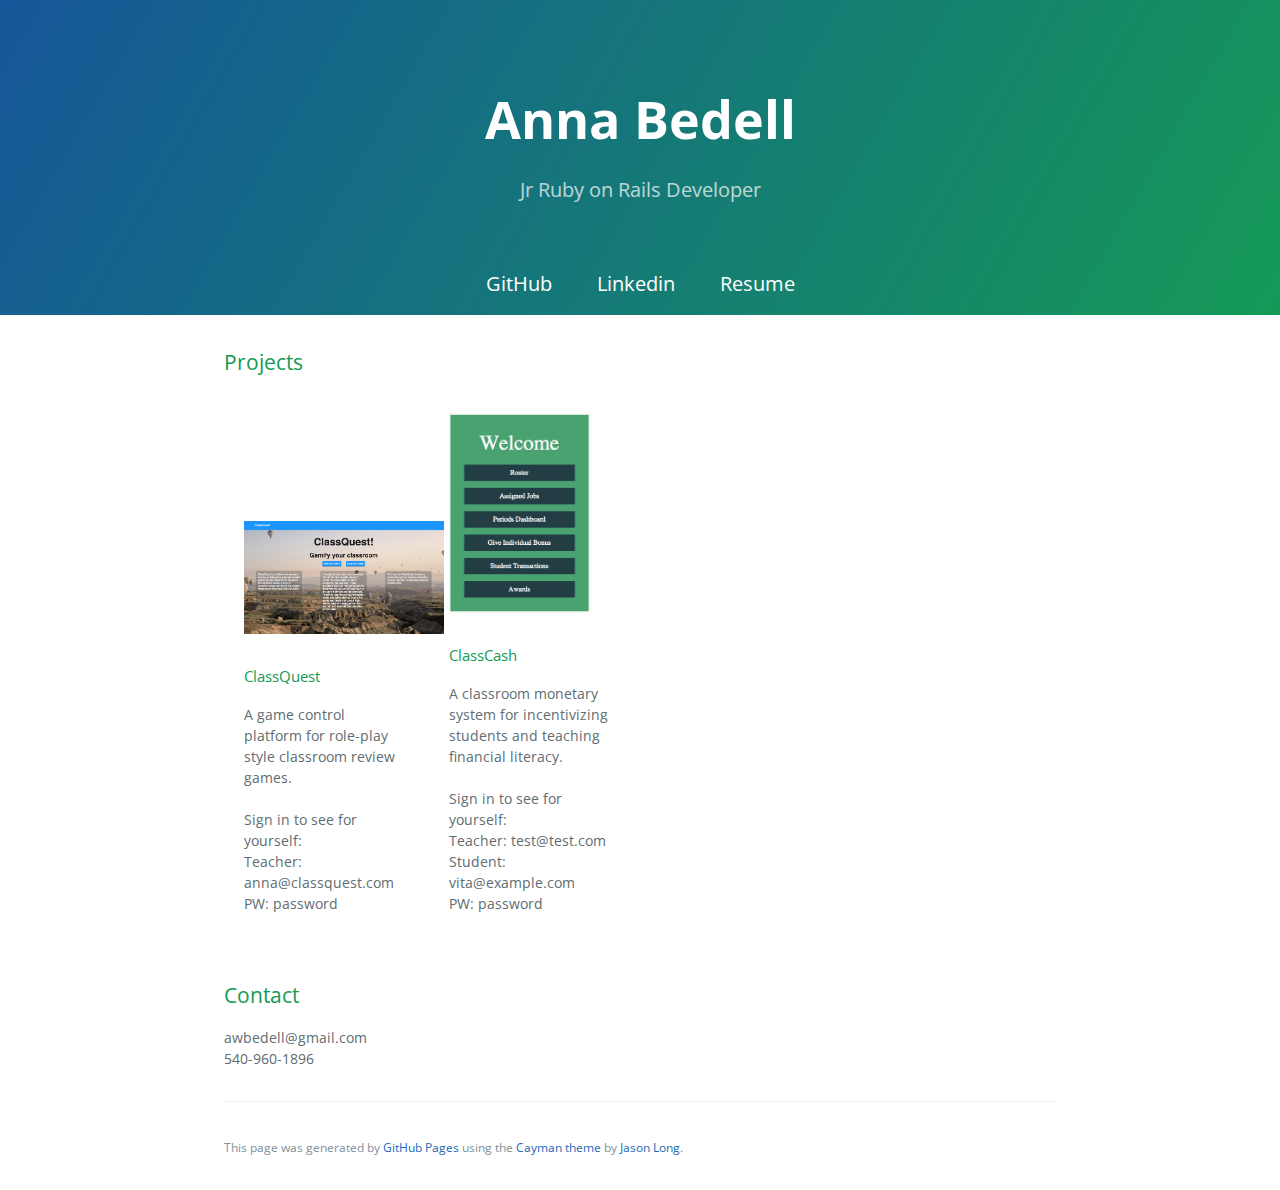
==== index.html @ 71cf977d "padding" ====
<!DOCTYPE html>
<html lang="en-us">
  <head>
    <meta charset="UTF-8">
    <title>Anna Bedell</title>
    <meta name="viewport" content="width=device-width, initial-scale=1">
    <link rel="stylesheet" type="text/css" href="stylesheets/normalize.css" media="screen">
    <link href='http://fonts.googleapis.com/css?family=Open+Sans:400,700' rel='stylesheet' type='text/css'>
    <link rel="stylesheet" type="text/css" href="stylesheets/stylesheet.css" media="screen">
    <link rel="stylesheet" type="text/css" href="stylesheets/github-light.css" media="screen">
  </head>
  <body>
    <section class="page-header">
      <h1 class="project-name">Anna Bedell</h1>
      <h2 class="project-tagline">Jr Ruby on Rails Developer</h2>
      <div id="links">
        <a class="link" href="https://github.com/awbedell">GitHub</a>
        <a class="link" href="https://linkedin.com/in/awbedell">Linkedin</a>
        <a class="link" href="https://docs.google.com/document/d/1DVwb1af0Q2CZbgKpsr6tnfH87fNF6zikXGmyRwDmG8s/pub?embedded=true">Resume</a>
      </div>
    </section>

    <section class="main-content">
      <h3><span class="octicon octicon-link"></span>Projects</h3>
      <div id="project1" class="project-container"><a href="classquest.herokuapp.com"><img class="project" src="/images/classquest.png"></a><h5>ClassQuest</h5><p class="description">A game control platform for role-play style classroom review games.</br></br>Sign in to see for yourself: </br>Teacher: anna@classquest.com</br>PW: password</p></div>
      <div id="project2" class="project-container"><a href="class-cash.herokuapp.com"><img class="project" src="/images/classcash.png"></a><h5>ClassCash</h5><p class="description">A classroom monetary system for incentivizing students and teaching financial literacy.</br></br>Sign in to see for yourself: </br>Teacher: test@test.com</br>Student: vita@example.com</br>PW: password</p></div>

      <h3><span class="octicon octicon-link"></span>Contact</h3>

      <p>awbedell@gmail.com</br>540-960-1896</p>

      <footer class="site-footer">

        <span class="site-footer-credits">This page was generated by <a href="https://pages.github.com">GitHub Pages</a> using the <a href="https://github.com/jasonlong/cayman-theme">Cayman theme</a> by <a href="https://twitter.com/jasonlong">Jason Long</a>.</span>
      </footer>

    </section>


  </body>
</html>
---- stylesheets/stylesheet.css ----
* {
  box-sizing: border-box; }

body {
  padding: 0;
  margin: 0;
  font-family: "Open Sans", "Helvetica Neue", Helvetica, Arial, sans-serif;
  font-size: 16px;
  line-height: 1.5;
  color: #606c71; }

a {
  color: #1e6bb8;
  text-decoration: none; }
  a:hover {
    font-style: italic; }

p {
  font-size: 14px;
}

.btn {
  display: inline-block;
  margin-bottom: 1rem;
  color: rgba(255, 255, 255, 0.7);
  background-color: rgba(255, 255, 255, 0.08);
  border-color: rgba(255, 255, 255, 0.2);
  border-style: solid;
  border-width: 1px;
  border-radius: 0.3rem;
  transition: color 0.2s, background-color 0.2s, border-color 0.2s; }
  .btn + .btn {
    margin-left: 1rem; }

.btn:hover {
  color: rgba(255, 255, 255, 0.8);
  text-decoration: none;
  background-color: rgba(255, 255, 255, 0.2);
  border-color: rgba(255, 255, 255, 0.3); }

@media screen and (min-width: 64em) {
  .btn {
    padding: 0.75rem 1rem; } }

@media screen and (min-width: 42em) and (max-width: 64em) {
  .btn {
    padding: 0.6rem 0.9rem;
    font-size: 0.9rem; } }

@media screen and (max-width: 42em) {
  .btn {
    display: block;
    width: 100%;
    padding: 0.75rem;
    font-size: 0.9rem; }
    .btn + .btn {
      margin-top: 1rem;
      margin-left: 0; } }

.page-header {
  color: #fff;
  text-align: center;
  background-color: #159957;
  background-image: linear-gradient(120deg, #155799, #159957); }

@media screen and (min-width: 64em) {
  .page-header {
    padding: 5rem 6rem 1rem 6rem; } }

@media screen and (min-width: 42em) and (max-width: 64em) {
  .page-header {
    padding: 3rem 4rem; } }

@media screen and (max-width: 42em) {
  .page-header {
    padding: 2rem 1rem; } }

.project-name {
  margin-top: 0;
  margin-bottom: 0.1rem;
  display: block;
}

@media screen and (min-width: 64em) {
  .project-name {
    font-size: 3.25rem; } }

@media screen and (min-width: 42em) and (max-width: 64em) {
  .project-name {
    font-size: 2.25rem; } }

@media screen and (max-width: 42em) {
  .project-name {
    font-size: 1.75rem; } }

.project-tagline {
  margin-bottom: 4rem;
  font-weight: normal;
  opacity: 0.7;
  display: block;
}

@media screen and (min-width: 64em) {
  .project-tagline {
    font-size: 1.25rem; } }

@media screen and (min-width: 42em) and (max-width: 64em) {
  .project-tagline {
    font-size: 1.15rem; } }

@media screen and (max-width: 42em) {
  .project-tagline {
    font-size: 1rem; } }

.main-content :first-child {
  margin-top: 0; }
.main-content h1, .main-content h2, .main-content h3, .main-content h4, .main-content h5, .main-content h6 {
  margin-top: 2rem;
  margin-bottom: 1rem;
  font-weight: normal;
  color: #159957; }
.main-content p {
  margin-bottom: 1em; }
.main-content code {
  padding: 2px 4px;
  font-family: Consolas, "Liberation Mono", Menlo, Courier, monospace;
  font-size: 0.9rem;
  color: #383e41;
  background-color: #f3f6fa;
  border-radius: 0.3rem; }
.main-content pre {
  padding: 0.8rem;
  margin-top: 0;
  margin-bottom: 1rem;
  font: 1rem Consolas, "Liberation Mono", Menlo, Courier, monospace;
  color: #567482;
  word-wrap: normal;
  background-color: #f3f6fa;
  border: solid 1px #dce6f0;
  border-radius: 0.3rem; }
  .main-content pre > code {
    padding: 0;
    margin: 0;
    font-size: 0.9rem;
    color: #567482;
    word-break: normal;
    white-space: pre;
    background: transparent;
    border: 0; }
.main-content .highlight {
  margin-bottom: 1rem; }
  .main-content .highlight pre {
    margin-bottom: 0;
    word-break: normal; }
.main-content .highlight pre, .main-content pre {
  padding: 0.8rem;
  overflow: auto;
  font-size: 0.9rem;
  line-height: 1.45;
  border-radius: 0.3rem; }
.main-content pre code, .main-content pre tt {
  display: inline;
  max-width: initial;
  padding: 0;
  margin: 0;
  overflow: initial;
  line-height: inherit;
  word-wrap: normal;
  background-color: transparent;
  border: 0; }
  .main-content pre code:before, .main-content pre code:after, .main-content pre tt:before, .main-content pre tt:after {
    content: normal; }
.main-content ul, .main-content ol {
  margin-top: 0; }
.main-content blockquote {
  padding: 0 1rem;
  margin-left: 0;
  color: #819198;
  border-left: 0.3rem solid #dce6f0; }
  .main-content blockquote > :first-child {
    margin-top: 0; }
  .main-content blockquote > :last-child {
    margin-bottom: 0; }
.main-content table {
  display: block;
  width: 100%;
  overflow: auto;
  word-break: normal;
  word-break: keep-all; }
  .main-content table th {
    font-weight: bold; }
  .main-content table th, .main-content table td {
    padding: 0.5rem 1rem;
    border: 1px solid #e9ebec; }
.main-content dl {
  padding: 0; }
  .main-content dl dt {
    padding: 0;
    margin-top: 1rem;
    font-size: 1rem;
    font-weight: bold; }
  .main-content dl dd {
    padding: 0;
    margin-bottom: 1rem; }
.main-content hr {
  height: 2px;
  padding: 0;
  margin: 1rem 0;
  background-color: #eff0f1;
  border: 0; }

@media screen and (min-width: 64em) {
  .main-content {
    max-width: 64rem;
    padding: 2rem 6rem;
    margin: 0 auto;
    font-size: 1.1rem; } }

@media screen and (min-width: 42em) and (max-width: 64em) {
  .main-content {
    padding: 2rem 4rem;
    font-size: 1.1rem; } }

@media screen and (max-width: 42em) {
  .main-content {
    padding: 2rem 1rem;
    font-size: 1rem; } }

.site-footer {
  padding-top: 2rem;
  margin-top: 2rem;
  border-top: solid 1px #eff0f1; }

.site-footer-owner {
  display: block;
  font-weight: bold; }

.site-footer-credits {
  color: #819198;
  font-size: 12px;
}

@media screen and (min-width: 64em) {
  .site-footer {
    font-size: 1rem; } }

@media screen and (min-width: 42em) and (max-width: 64em) {
  .site-footer {
    font-size: 1rem; } }

@media screen and (max-width: 42em) {
  .site-footer {
    font-size: 0.9rem; } }

.link{
  color: white;
  padding-left: 20px;
  padding-right: 20px;
}

#links {
  font-size: 1.25rem;
}

.project {
  height: auto;
  max-height: 200px;
  max-width: 200px;
  display: block;
}

.project-container {
  display: inline-block;
  max-width: 200px;
  padding: 20px;
}
---- stylesheets/github-light.css ----
/*
   Copyright 2014 GitHub Inc.

   Licensed under the Apache License, Version 2.0 (the "License");
   you may not use this file except in compliance with the License.
   You may obtain a copy of the License at

       http://www.apache.org/licenses/LICENSE-2.0

   Unless required by applicable law or agreed to in writing, software
   distributed under the License is distributed on an "AS IS" BASIS,
   WITHOUT WARRANTIES OR CONDITIONS OF ANY KIND, either express or implied.
   See the License for the specific language governing permissions and
   limitations under the License.

*/

.pl-c /* comment */ {
  color: #969896;
}

.pl-c1      /* constant, markup.raw, meta.diff.header, meta.module-reference, meta.property-name, support, support.constant, support.variable, variable.other.constant */,
.pl-s .pl-v /* string variable */ {
  color: #0086b3;
}

.pl-e  /* entity */,
.pl-en /* entity.name */ {
  color: #795da3;
}

.pl-s .pl-s1 /* string source */,
.pl-smi      /* storage.modifier.import, storage.modifier.package, storage.type.java, variable.other, variable.parameter.function */ {
  color: #333;
}

.pl-ent /* entity.name.tag */ {
  color: #63a35c;
}

.pl-k /* keyword, storage, storage.type */ {
  color: #a71d5d;
}

.pl-pds              /* punctuation.definition.string, string.regexp.character-class */,
.pl-s                /* string */,
.pl-s .pl-pse .pl-s1 /* string punctuation.section.embedded source */,
.pl-sr               /* string.regexp */,
.pl-sr .pl-cce       /* string.regexp constant.character.escape */,
.pl-sr .pl-sra       /* string.regexp string.regexp.arbitrary-repitition */,
.pl-sr .pl-sre       /* string.regexp source.ruby.embedded */ {
  color: #183691;
}

.pl-v /* variable */ {
  color: #ed6a43;
}

.pl-id /* invalid.deprecated */ {
  color: #b52a1d;
}

.pl-ii /* invalid.illegal */ {
  background-color: #b52a1d;
  color: #f8f8f8;
}

.pl-sr .pl-cce /* string.regexp constant.character.escape */ {
  color: #63a35c;
  font-weight: bold;
}

.pl-ml /* markup.list */ {
  color: #693a17;
}

.pl-mh        /* markup.heading */,
.pl-mh .pl-en /* markup.heading entity.name */,
.pl-ms        /* meta.separator */ {
  color: #1d3e81;
  font-weight: bold;
}

.pl-mq /* markup.quote */ {
  color: #008080;
}

.pl-mi /* markup.italic */ {
  color: #333;
  font-style: italic;
}

.pl-mb /* markup.bold */ {
  color: #333;
  font-weight: bold;
}

.pl-md /* markup.deleted, meta.diff.header.from-file */ {
  background-color: #ffecec;
  color: #bd2c00;
}

.pl-mi1 /* markup.inserted, meta.diff.header.to-file */ {
  background-color: #eaffea;
  color: #55a532;
}

.pl-mdr /* meta.diff.range */ {
  color: #795da3;
  font-weight: bold;
}

.pl-mo /* meta.output */ {
  color: #1d3e81;
}
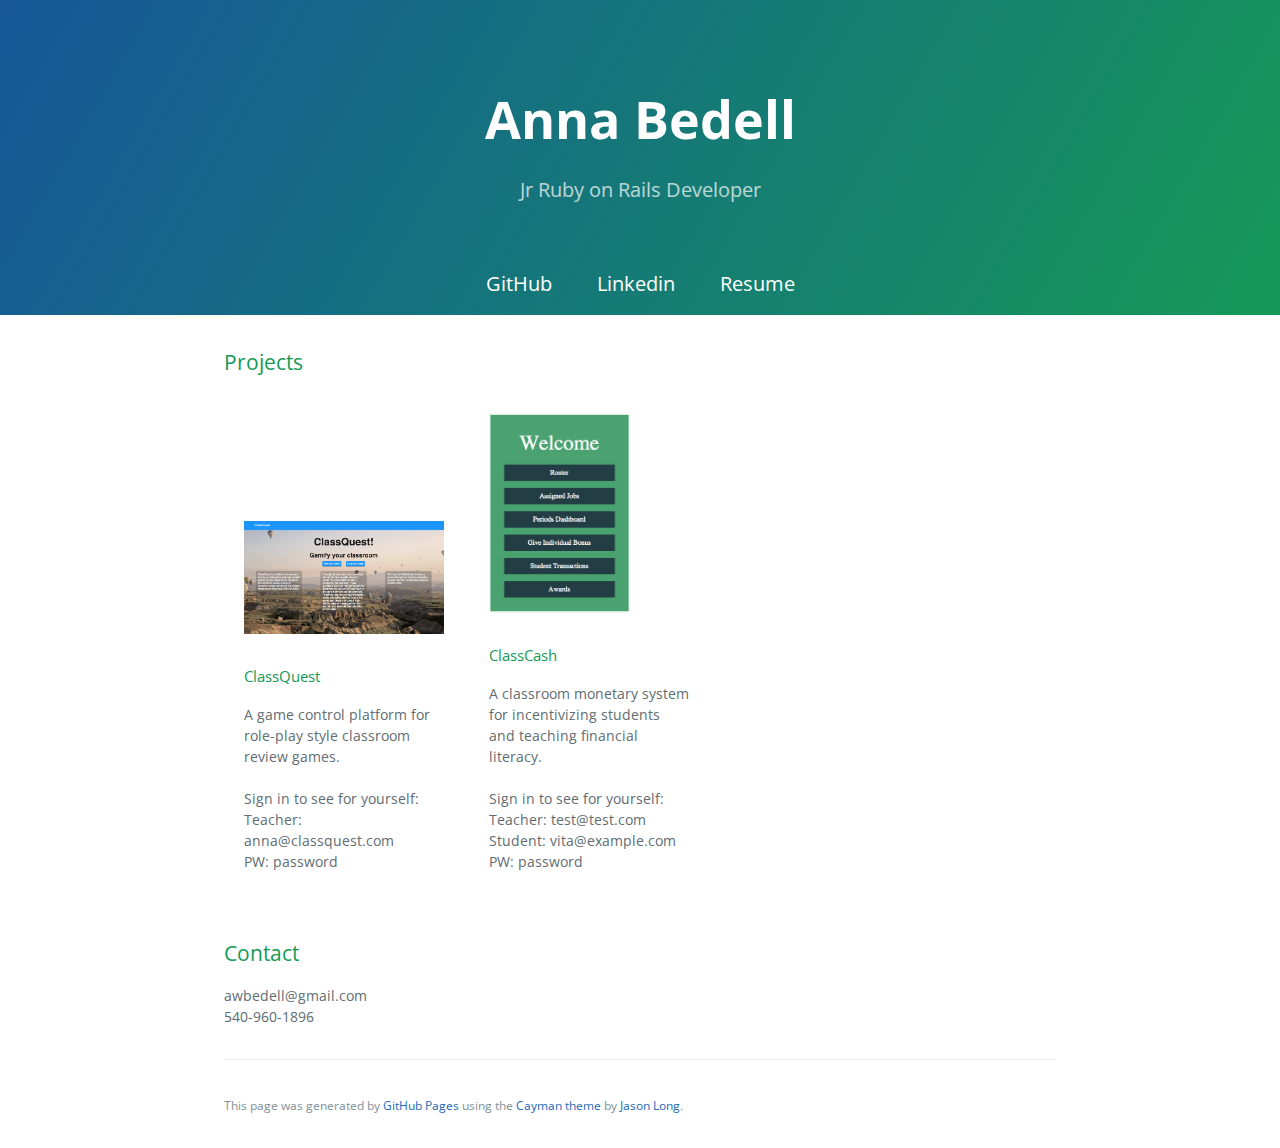
==== commit d449ae05: "links" ====
--- a/index.html
+++ b/index.html
@@ -22,8 +22,8 @@
 
     <section class="main-content">
       <h3><span class="octicon octicon-link"></span>Projects</h3>
-      <div id="project1" class="project-container"><a href="classquest.herokuapp.com"><img class="project" src="/images/classquest.png"></a><h5>ClassQuest</h5><p class="description">A game control platform for role-play style classroom review games.</br></br>Sign in to see for yourself: </br>Teacher: anna@classquest.com</br>PW: password</p></div>
-      <div id="project2" class="project-container"><a href="class-cash.herokuapp.com"><img class="project" src="/images/classcash.png"></a><h5>ClassCash</h5><p class="description">A classroom monetary system for incentivizing students and teaching financial literacy.</br></br>Sign in to see for yourself: </br>Teacher: test@test.com</br>Student: vita@example.com</br>PW: password</p></div>
+      <div id="project1" class="project-container"><a href="https://classquest.herokuapp.com"><img class="project" src="/images/classquest.png"></a><h5>ClassQuest</h5><p class="description">A game control platform for role-play style classroom review games.</br></br>Sign in to see for yourself: </br>Teacher: anna@classquest.com</br>PW: password</p></div>
+      <div id="project2" class="project-container"><a href="https://class-cash.herokuapp.com"><img class="project" src="/images/classcash.png"></a><h5>ClassCash</h5><p class="description">A classroom monetary system for incentivizing students and teaching financial literacy.</br></br>Sign in to see for yourself: </br>Teacher: test@test.com</br>Student: vita@example.com</br>PW: password</p></div>
 
       <h3><span class="octicon octicon-link"></span>Contact</h3>
 
--- a/stylesheets/stylesheet.css
+++ b/stylesheets/stylesheet.css
@@ -272,5 +272,5 @@
 .project-container {
   display: inline-block;
   max-width: 200px;
-  padding: 20px;
-}
+  margin: 20px;
+}
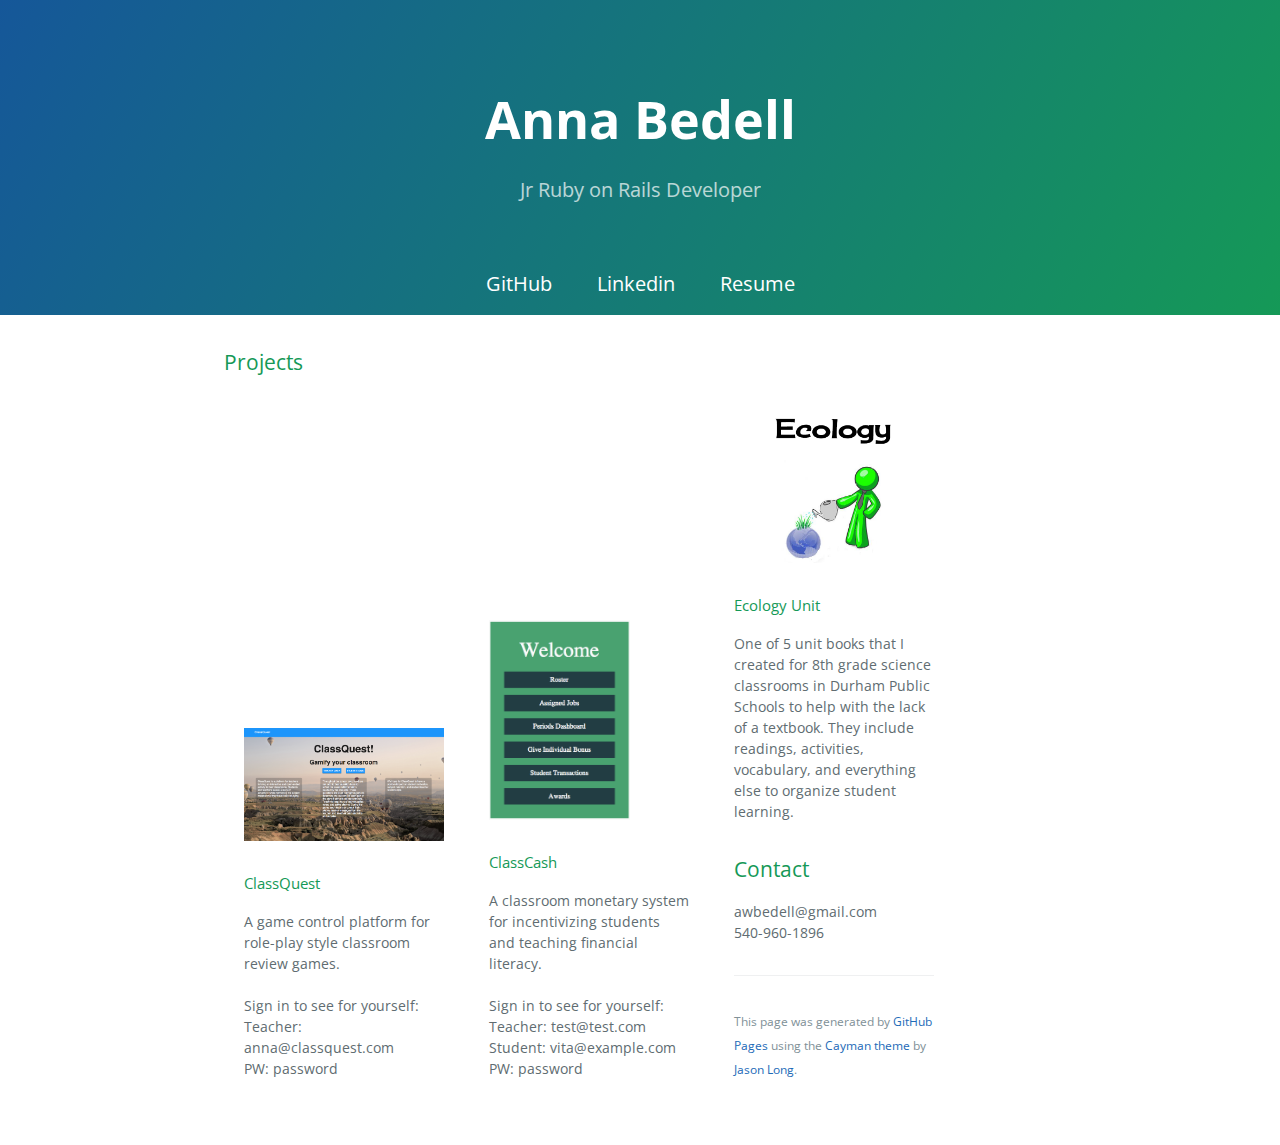
==== commit 460fabd9: "ecology unit" ====
--- a/index.html
+++ b/index.html
@@ -24,6 +24,7 @@
       <h3><span class="octicon octicon-link"></span>Projects</h3>
       <div id="project1" class="project-container"><a href="https://classquest.herokuapp.com"><img class="project" src="/images/classquest.png"></a><h5>ClassQuest</h5><p class="description">A game control platform for role-play style classroom review games.</br></br>Sign in to see for yourself: </br>Teacher: anna@classquest.com</br>PW: password</p></div>
       <div id="project2" class="project-container"><a href="https://class-cash.herokuapp.com"><img class="project" src="/images/classcash.png"></a><h5>ClassCash</h5><p class="description">A classroom monetary system for incentivizing students and teaching financial literacy.</br></br>Sign in to see for yourself: </br>Teacher: test@test.com</br>Student: vita@example.com</br>PW: password</p></div>
+      <div id="project3" class="project-container"><a href="/ecology.html"><img class="project" src="/images/EcologyUnit.png"></a><h5>Ecology Unit</h5><p class="description">One of 5 unit books that I created for 8th grade science classrooms in Durham Public Schools to help with the lack of a textbook. They include readings, activities, vocabulary, and everything else to organize student learning.</p>
 
       <h3><span class="octicon octicon-link"></span>Contact</h3>
 
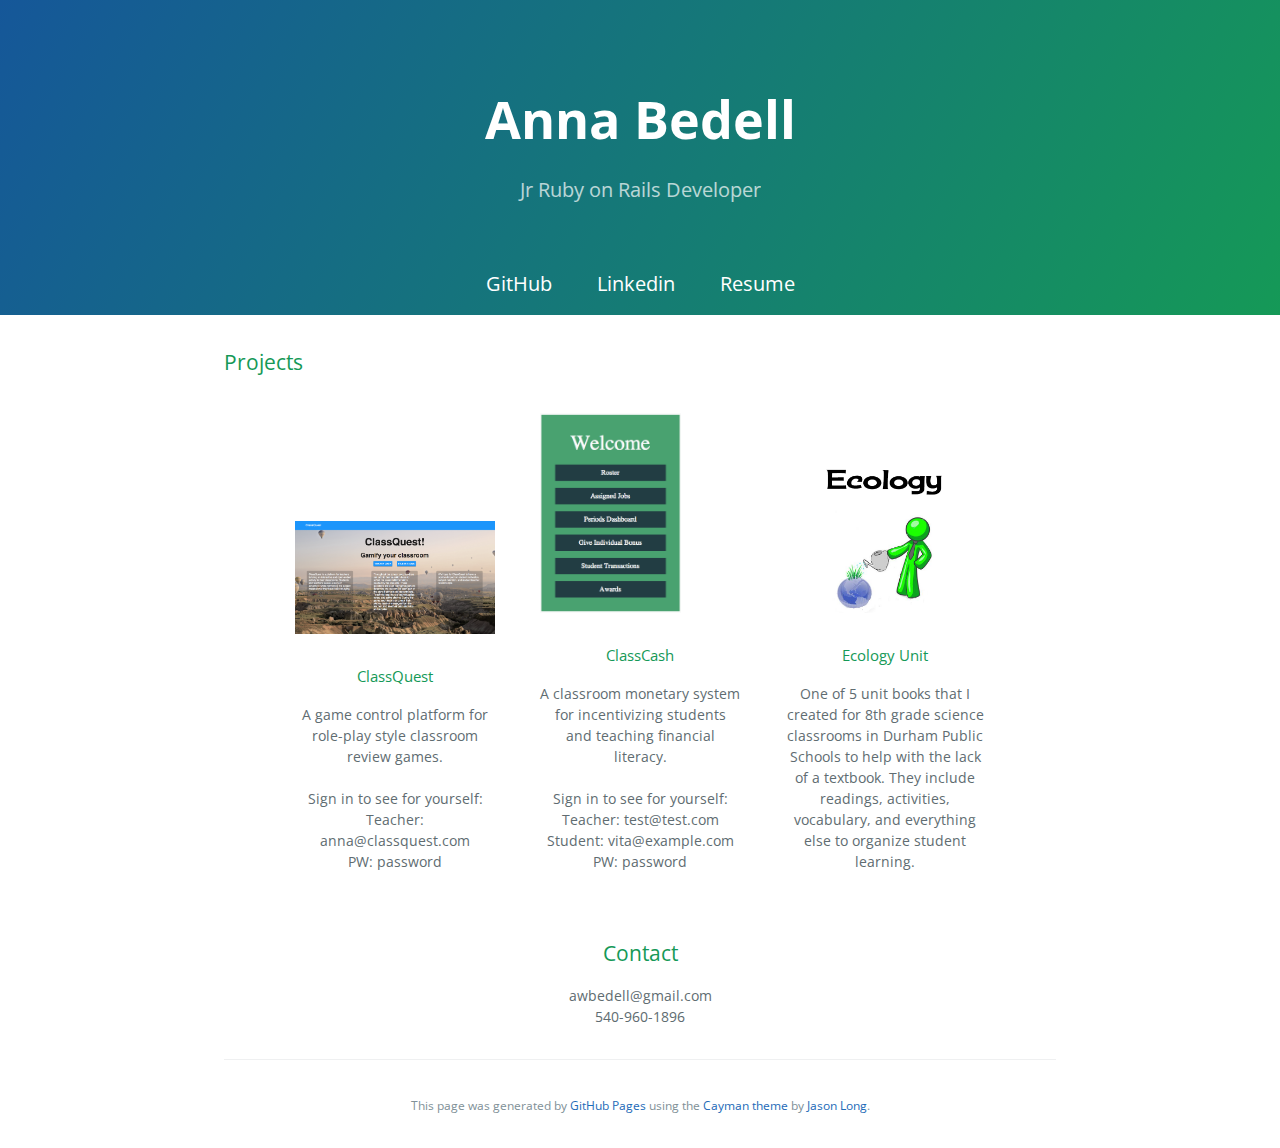
==== commit e8ff7125: "alignment" ====
--- a/index.html
+++ b/index.html
@@ -22,9 +22,12 @@
 
     <section class="main-content">
       <h3><span class="octicon octicon-link"></span>Projects</h3>
-      <div id="project1" class="project-container"><a href="https://classquest.herokuapp.com"><img class="project" src="/images/classquest.png"></a><h5>ClassQuest</h5><p class="description">A game control platform for role-play style classroom review games.</br></br>Sign in to see for yourself: </br>Teacher: anna@classquest.com</br>PW: password</p></div>
-      <div id="project2" class="project-container"><a href="https://class-cash.herokuapp.com"><img class="project" src="/images/classcash.png"></a><h5>ClassCash</h5><p class="description">A classroom monetary system for incentivizing students and teaching financial literacy.</br></br>Sign in to see for yourself: </br>Teacher: test@test.com</br>Student: vita@example.com</br>PW: password</p></div>
-      <div id="project3" class="project-container"><a href="/ecology.html"><img class="project" src="/images/EcologyUnit.png"></a><h5>Ecology Unit</h5><p class="description">One of 5 unit books that I created for 8th grade science classrooms in Durham Public Schools to help with the lack of a textbook. They include readings, activities, vocabulary, and everything else to organize student learning.</p>
+
+      <div id="projects-container">
+        <div id="project1" class="project-container"><a href="https://classquest.herokuapp.com"><img class="project" src="/images/classquest.png"></a><h5>ClassQuest</h5><p class="description">A game control platform for role-play style classroom review games.</br></br>Sign in to see for yourself: </br>Teacher: anna@classquest.com</br>PW: password</p></div>
+        <div id="project2" class="project-container"><a href="https://class-cash.herokuapp.com"><img class="project" src="/images/classcash.png"></a><h5>ClassCash</h5><p class="description">A classroom monetary system for incentivizing students and teaching financial literacy.</br></br>Sign in to see for yourself: </br>Teacher: test@test.com</br>Student: vita@example.com</br>PW: password</p></div>
+        <div id="project3" class="project-container"><a href="/ecology.html"><img class="project" src="/images/EcologyUnit.png"></a><h5>Ecology Unit</h5><p class="description">One of 5 unit books that I created for 8th grade science classrooms in Durham Public Schools to help with the lack of a textbook. They include readings, activities, vocabulary, and everything else to organize student learning.</p>
+      </div>
 
       <h3><span class="octicon octicon-link"></span>Contact</h3>
 
--- a/stylesheets/stylesheet.css
+++ b/stylesheets/stylesheet.css
@@ -274,3 +274,7 @@
   max-width: 200px;
   margin: 20px;
 }
+
+#projects-container {
+  text-align: center;
+}
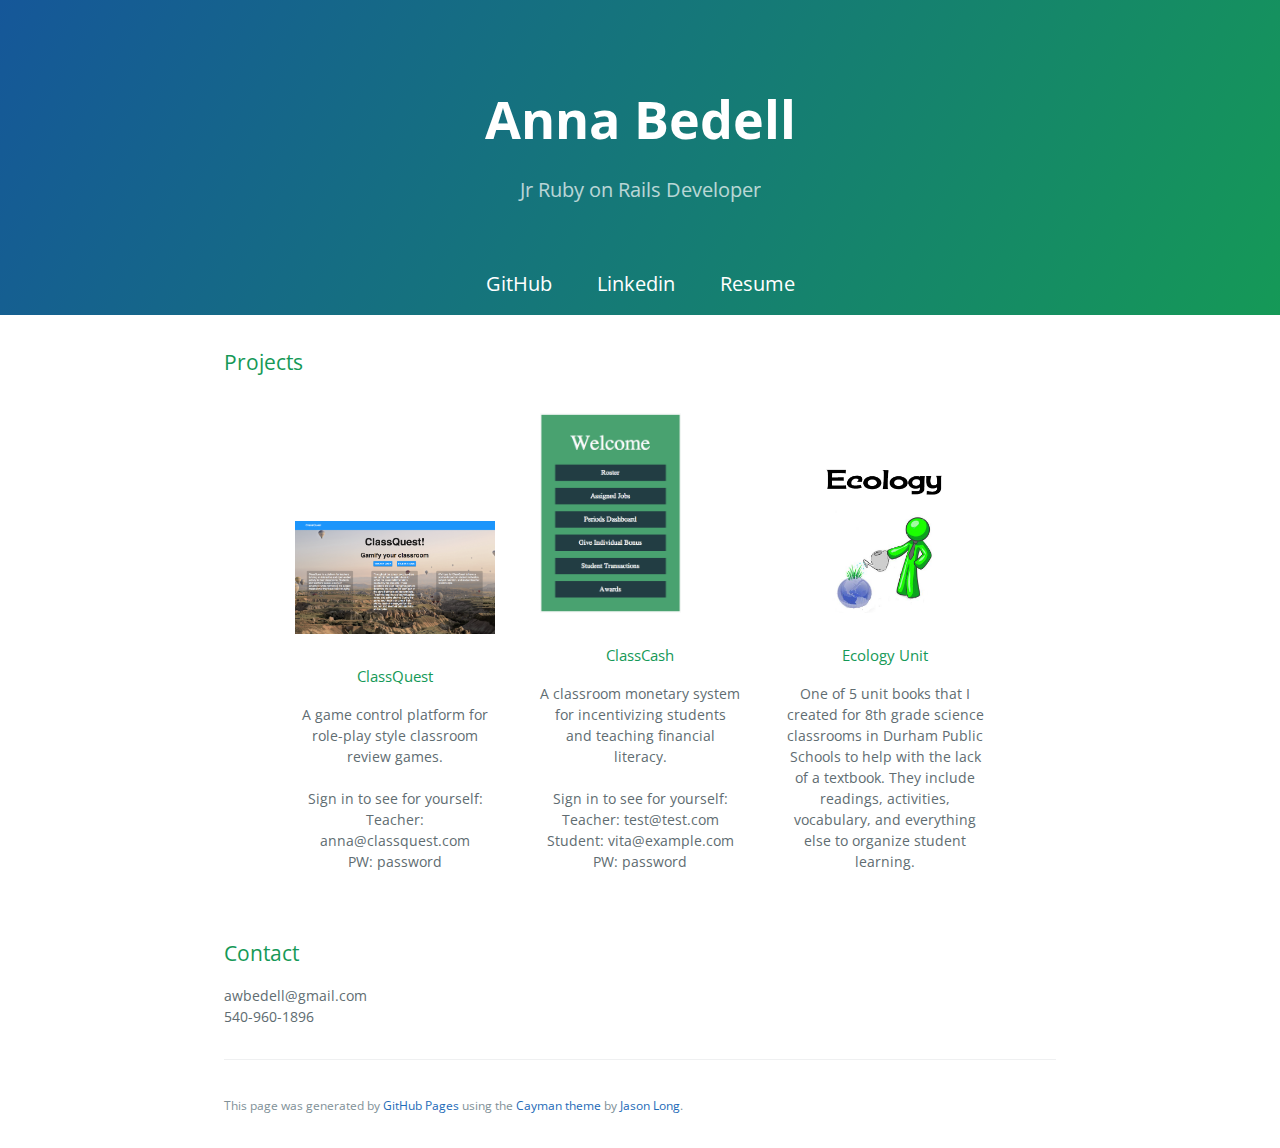
==== commit e9b3653e: "end div" ====
--- a/index.html
+++ b/index.html
@@ -26,7 +26,7 @@
       <div id="projects-container">
         <div id="project1" class="project-container"><a href="https://classquest.herokuapp.com"><img class="project" src="/images/classquest.png"></a><h5>ClassQuest</h5><p class="description">A game control platform for role-play style classroom review games.</br></br>Sign in to see for yourself: </br>Teacher: anna@classquest.com</br>PW: password</p></div>
         <div id="project2" class="project-container"><a href="https://class-cash.herokuapp.com"><img class="project" src="/images/classcash.png"></a><h5>ClassCash</h5><p class="description">A classroom monetary system for incentivizing students and teaching financial literacy.</br></br>Sign in to see for yourself: </br>Teacher: test@test.com</br>Student: vita@example.com</br>PW: password</p></div>
-        <div id="project3" class="project-container"><a href="/ecology.html"><img class="project" src="/images/EcologyUnit.png"></a><h5>Ecology Unit</h5><p class="description">One of 5 unit books that I created for 8th grade science classrooms in Durham Public Schools to help with the lack of a textbook. They include readings, activities, vocabulary, and everything else to organize student learning.</p>
+        <div id="project3" class="project-container"><a href="/ecology.html"><img class="project" src="/images/EcologyUnit.png"></a><h5>Ecology Unit</h5><p class="description">One of 5 unit books that I created for 8th grade science classrooms in Durham Public Schools to help with the lack of a textbook. They include readings, activities, vocabulary, and everything else to organize student learning.</p></div>
       </div>
 
       <h3><span class="octicon octicon-link"></span>Contact</h3>
--- a/stylesheets/stylesheet.css
+++ b/stylesheets/stylesheet.css
@@ -278,3 +278,8 @@
 #projects-container {
   text-align: center;
 }
+
+#unit {
+  width: 800px;
+  height: 800px;
+}
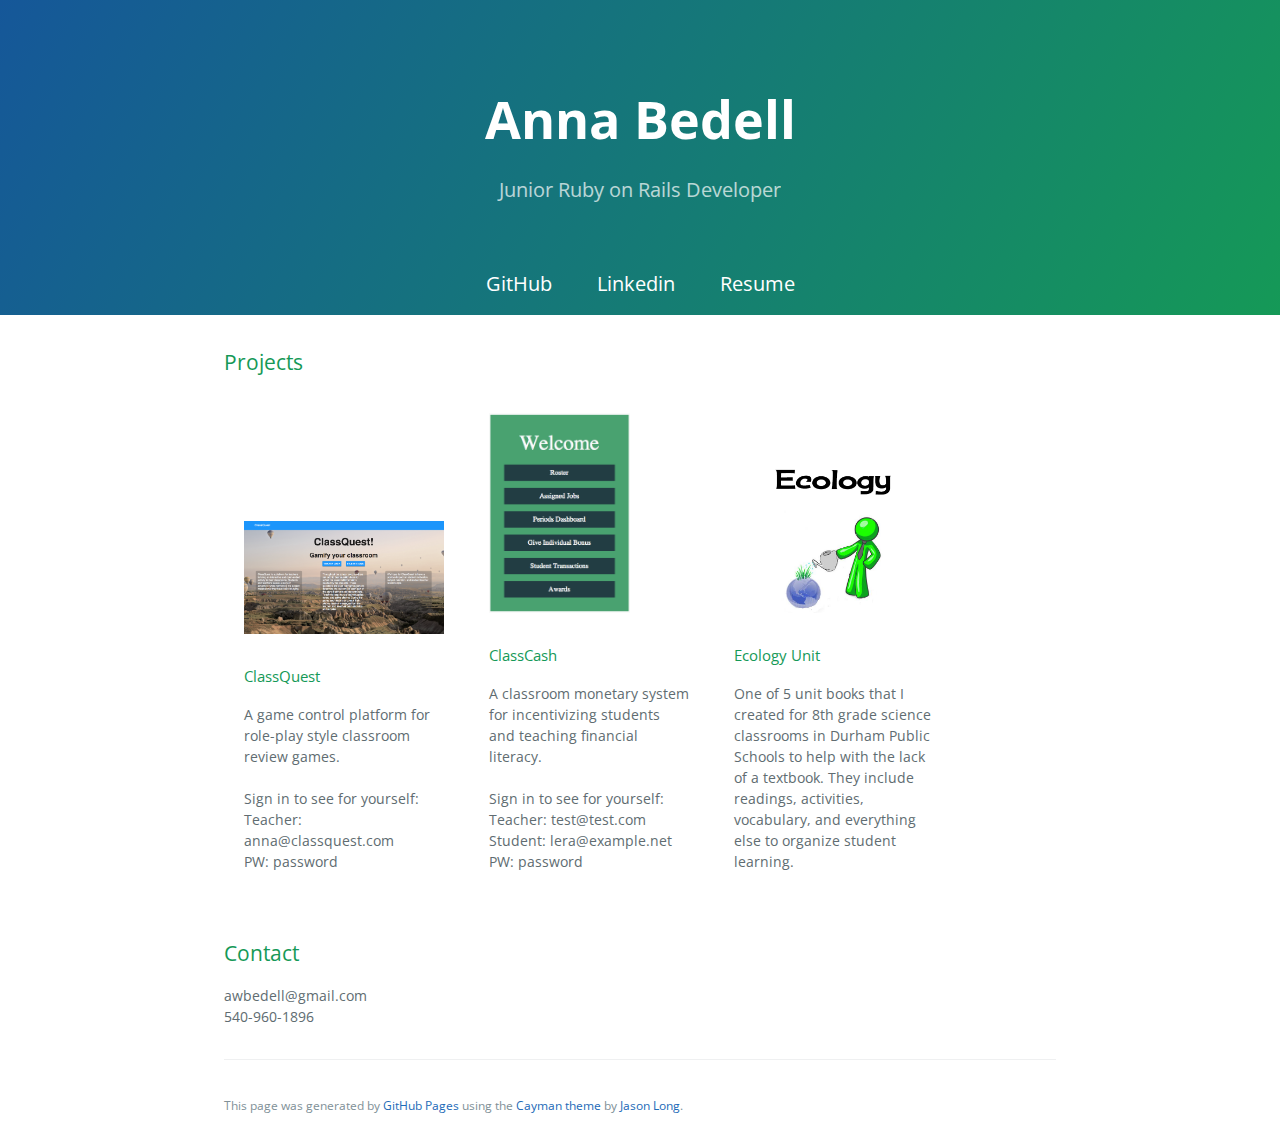
==== commit 840472df: "renamed classcash" ====
--- a/index.html
+++ b/index.html
@@ -12,7 +12,7 @@
   <body>
     <section class="page-header">
       <h1 class="project-name">Anna Bedell</h1>
-      <h2 class="project-tagline">Jr Ruby on Rails Developer</h2>
+      <h2 class="project-tagline">Junior Ruby on Rails Developer</h2>
       <div id="links">
         <a class="link" href="https://github.com/awbedell">GitHub</a>
         <a class="link" href="https://linkedin.com/in/awbedell">Linkedin</a>
@@ -25,7 +25,7 @@
 
       <div id="projects-container">
         <div id="project1" class="project-container"><a href="https://classquest.herokuapp.com"><img class="project" src="/images/classquest.png"></a><h5>ClassQuest</h5><p class="description">A game control platform for role-play style classroom review games.</br></br>Sign in to see for yourself: </br>Teacher: anna@classquest.com</br>PW: password</p></div>
-        <div id="project2" class="project-container"><a href="https://class-cash.herokuapp.com"><img class="project" src="/images/classcash.png"></a><h5>ClassCash</h5><p class="description">A classroom monetary system for incentivizing students and teaching financial literacy.</br></br>Sign in to see for yourself: </br>Teacher: test@test.com</br>Student: vita@example.com</br>PW: password</p></div>
+        <div id="project2" class="project-container"><a href="https://classcash.herokuapp.com"><img class="project" src="/images/classcash.png"></a><h5>ClassCash</h5><p class="description">A classroom monetary system for incentivizing students and teaching financial literacy.</br></br>Sign in to see for yourself: </br>Teacher: test@test.com</br>Student: lera@example.net</br>PW: password</p></div>
         <div id="project3" class="project-container"><a href="/ecology.html"><img class="project" src="/images/EcologyUnit.png"></a><h5>Ecology Unit</h5><p class="description">One of 5 unit books that I created for 8th grade science classrooms in Durham Public Schools to help with the lack of a textbook. They include readings, activities, vocabulary, and everything else to organize student learning.</p></div>
       </div>
 
--- a/stylesheets/stylesheet.css
+++ b/stylesheets/stylesheet.css
@@ -276,10 +276,12 @@
 }
 
 #projects-container {
-  text-align: center;
+  text-align: left;
 }
 
 #unit {
-  width: 800px;
-  height: 800px;
-}
+  width: 850px;
+  height: 1100px;
+  margin-left: auto;
+  margin-right: auto;
+}
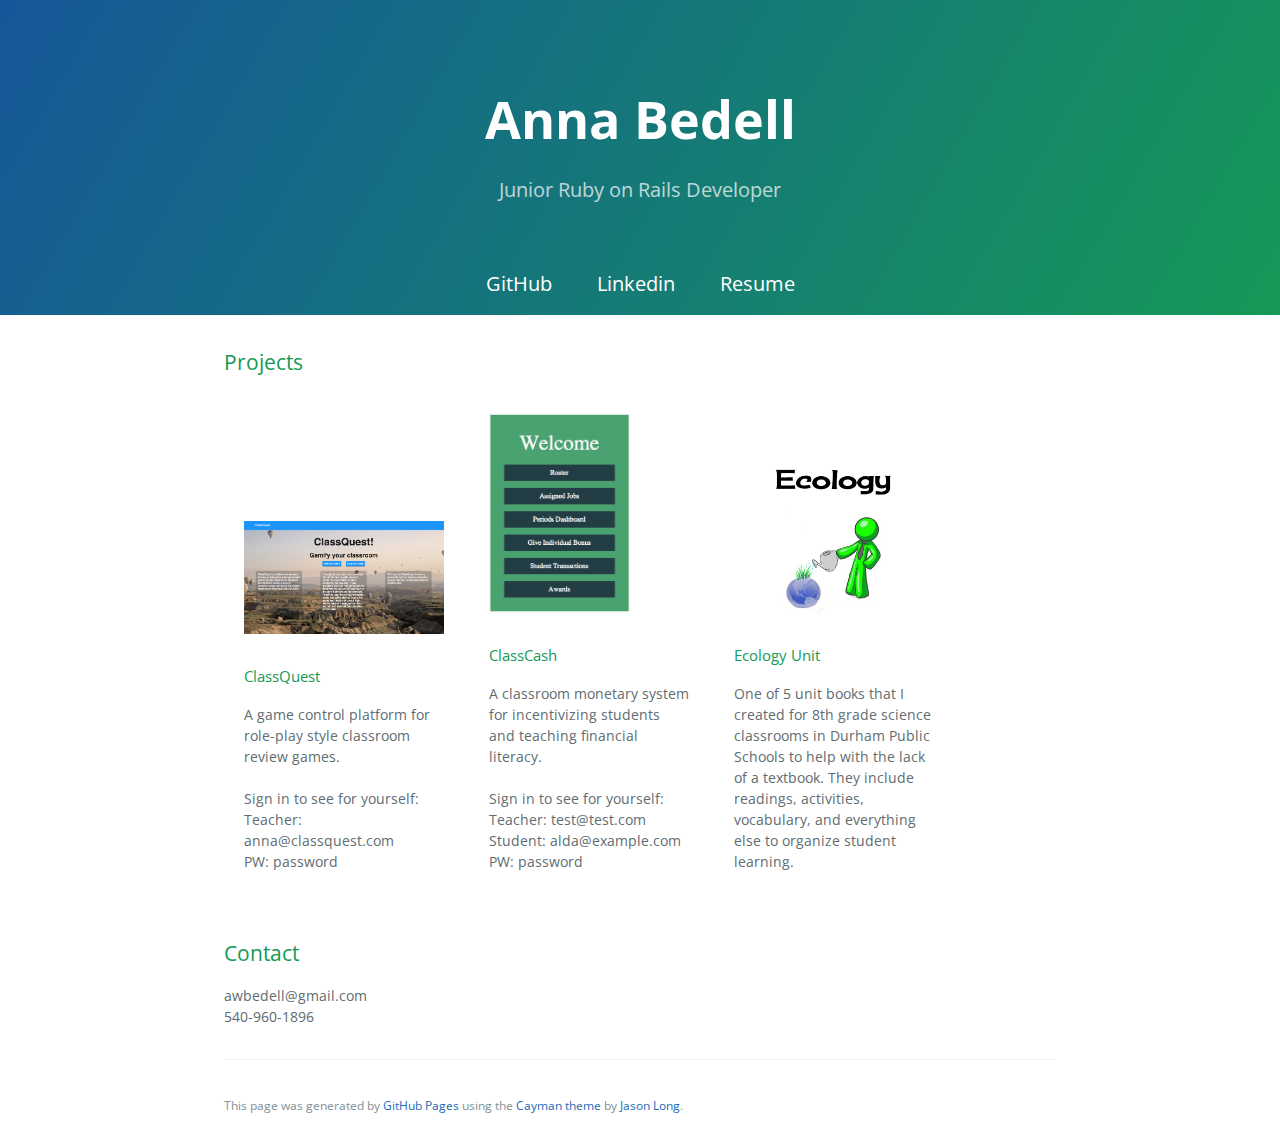
==== commit cdc68ada: "reseeded" ====
--- a/index.html
+++ b/index.html
@@ -25,7 +25,7 @@
 
       <div id="projects-container">
         <div id="project1" class="project-container"><a href="https://classquest.herokuapp.com"><img class="project" src="/images/classquest.png"></a><h5>ClassQuest</h5><p class="description">A game control platform for role-play style classroom review games.</br></br>Sign in to see for yourself: </br>Teacher: anna@classquest.com</br>PW: password</p></div>
-        <div id="project2" class="project-container"><a href="https://classcash.herokuapp.com"><img class="project" src="/images/classcash.png"></a><h5>ClassCash</h5><p class="description">A classroom monetary system for incentivizing students and teaching financial literacy.</br></br>Sign in to see for yourself: </br>Teacher: test@test.com</br>Student: lera@example.net</br>PW: password</p></div>
+        <div id="project2" class="project-container"><a href="https://classcash.herokuapp.com"><img class="project" src="/images/classcash.png"></a><h5>ClassCash</h5><p class="description">A classroom monetary system for incentivizing students and teaching financial literacy.</br></br>Sign in to see for yourself: </br>Teacher: test@test.com</br>Student: alda@example.com</br>PW: password</p></div>
         <div id="project3" class="project-container"><a href="/ecology.html"><img class="project" src="/images/EcologyUnit.png"></a><h5>Ecology Unit</h5><p class="description">One of 5 unit books that I created for 8th grade science classrooms in Durham Public Schools to help with the lack of a textbook. They include readings, activities, vocabulary, and everything else to organize student learning.</p></div>
       </div>
 
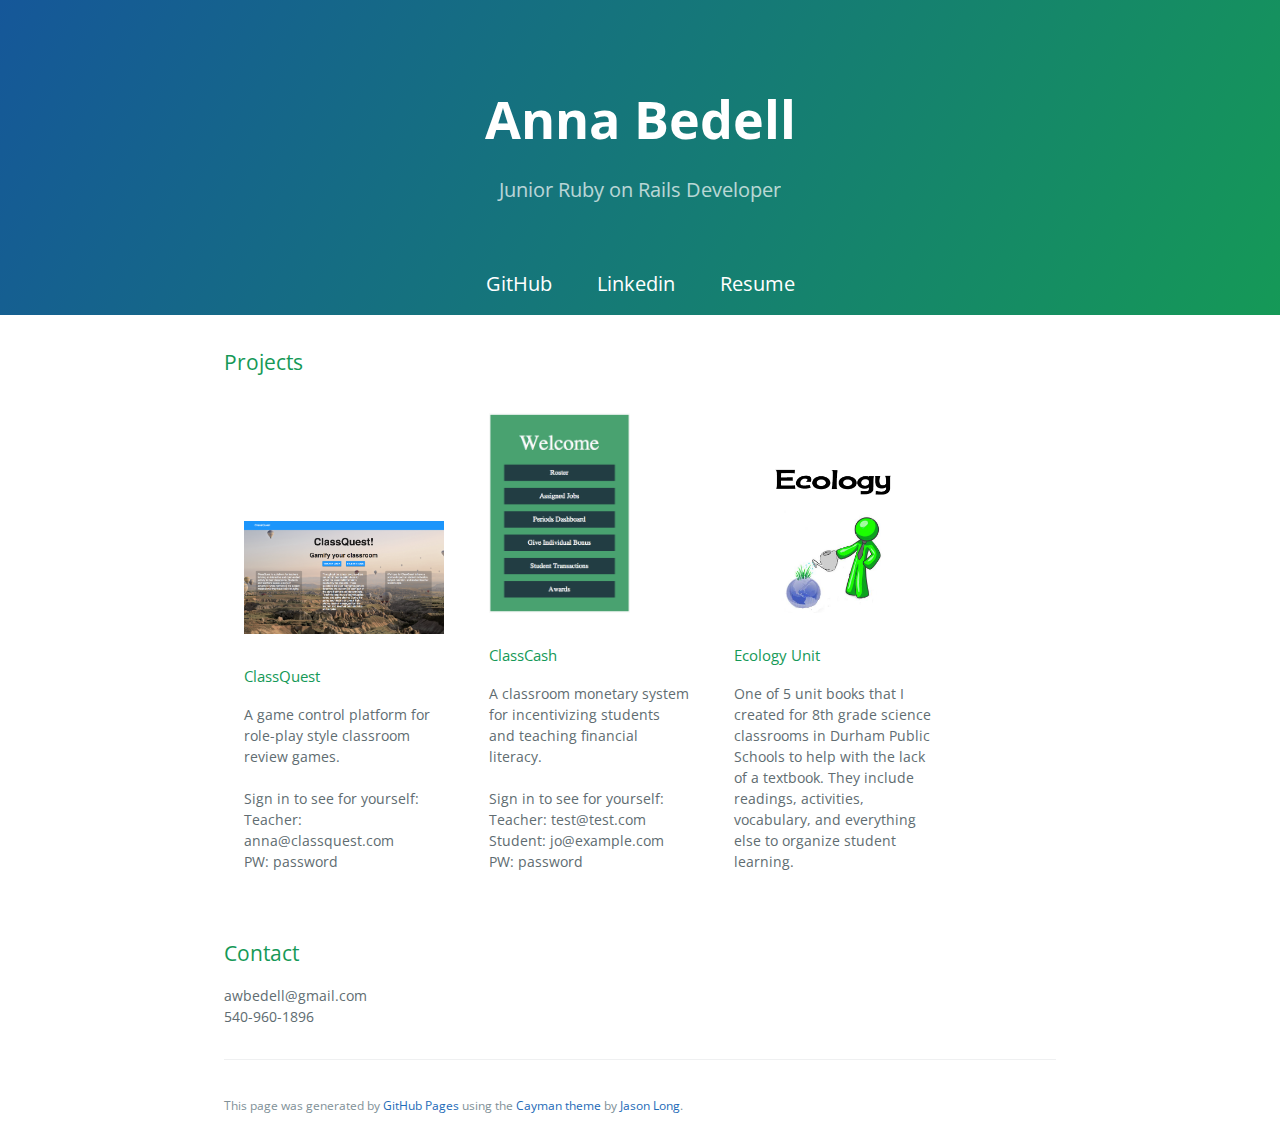
==== commit ba73e750: "reseeded classcash" ====
--- a/index.html
+++ b/index.html
@@ -25,7 +25,7 @@
 
       <div id="projects-container">
         <div id="project1" class="project-container"><a href="https://classquest.herokuapp.com"><img class="project" src="/images/classquest.png"></a><h5>ClassQuest</h5><p class="description">A game control platform for role-play style classroom review games.</br></br>Sign in to see for yourself: </br>Teacher: anna@classquest.com</br>PW: password</p></div>
-        <div id="project2" class="project-container"><a href="https://classcash.herokuapp.com"><img class="project" src="/images/classcash.png"></a><h5>ClassCash</h5><p class="description">A classroom monetary system for incentivizing students and teaching financial literacy.</br></br>Sign in to see for yourself: </br>Teacher: test@test.com</br>Student: alda@example.com</br>PW: password</p></div>
+        <div id="project2" class="project-container"><a href="https://classcash.herokuapp.com"><img class="project" src="/images/classcash.png"></a><h5>ClassCash</h5><p class="description">A classroom monetary system for incentivizing students and teaching financial literacy.</br></br>Sign in to see for yourself: </br>Teacher: test@test.com</br>Student: jo@example.com</br>PW: password</p></div>
         <div id="project3" class="project-container"><a href="/ecology.html"><img class="project" src="/images/EcologyUnit.png"></a><h5>Ecology Unit</h5><p class="description">One of 5 unit books that I created for 8th grade science classrooms in Durham Public Schools to help with the lack of a textbook. They include readings, activities, vocabulary, and everything else to organize student learning.</p></div>
       </div>
 
